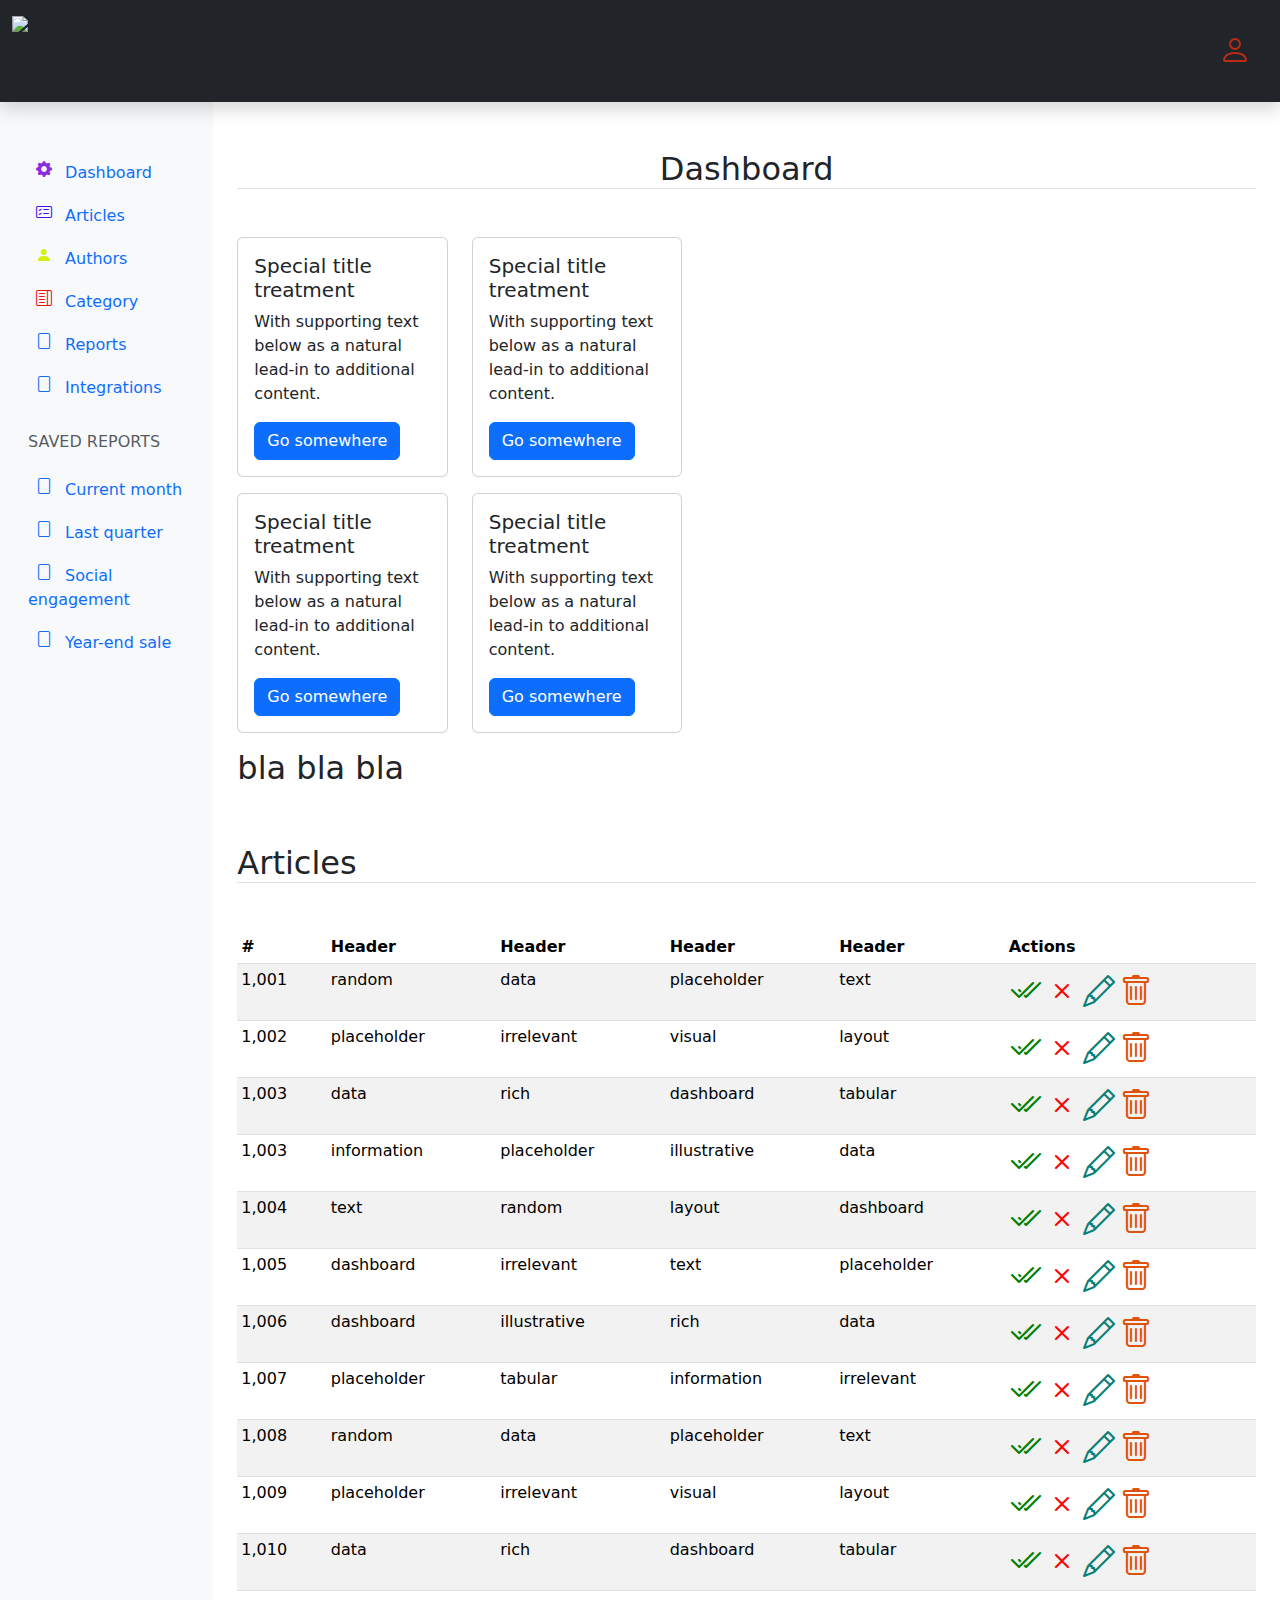
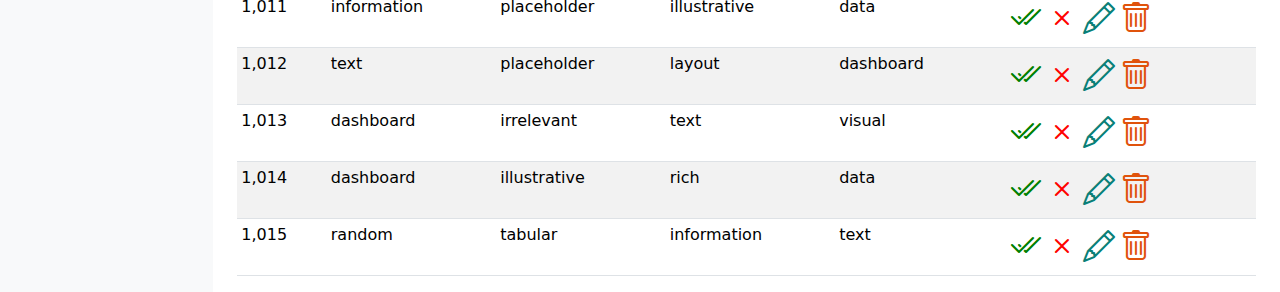
==== dash.html @ 6de858ee "Logo height defined" ====
<!doctype html>
<html lang="pt-BR">

<head>
    <meta charset="utf-8">
    <meta name="viewport" content="width=device-width, initial-scale=1">
    <title>Bootstrap demo</title>
    <link rel="stylesheet" href="https://cdn.jsdelivr.net/npm/bootstrap@5.3.0-alpha3/dist/css/bootstrap.min.css">
    <link rel="stylesheet" href="https://cdn.jsdelivr.net/npm/bootstrap-icons@1.10.4/font/bootstrap-icons.css">
    <link rel="stylesheet" href="assets/css/custom.css">
</head>

<body>
    <header class="sticky-top bg-dark flex-md-nowrap p-0 shadow py-3">
        <div class="container-fluid d-grid gap-3 align-items-center" style="grid-template-columns: 1fr 2fr;">

            <img src="assets/img/logo.png" alt="Logo" height="70px">

            <div class="d-flex justify-content-end">
                <div class="flex-shrink-0 dropdown">
                    <a href="#" class="d-block link-dark text-decoration-none dropdown-toggle" data-bs-toggle="dropdown"
                        aria-expanded="false">
                        <i class="bi bi-person" style="font-size: 2em; color:rgb(189, 43, 21)"></i>
                    </a>
                    <ul class="dropdown-menu text-small shadow">
                        <li><a class="dropdown-item" href="#">New project...</a></li>
                        <li><a class="dropdown-item" href="#">Settings</a></li>
                        <li><a class="dropdown-item" href="#">Profile</a></li>
                        <li>
                            <hr class="dropdown-divider">
                        </li>
                        <li><a class="dropdown-item" href="#">Sign out</a></li>
                    </ul>
                </div>
            </div>
        </div>
    </header>

    <div class="container-fluid">
        <div class="row">
            <nav id="sidebarMenu" class="col-md-3 col-lg-2 d-md-block bg-body-tertiary sidebar collapse">
                <div class="position-sticky pt-5 sidebar-sticky">
                    <ul class="nav flex-column">
                        <li class="nav-item">
                            <a class="nav-link active" aria-current="page" href="dash.html">
                                <i class="bi bi-gear-fill align-text-bottom mx-2" style="color: blueviolet"></i>
                                Dashboard
                            </a>
                        </li>
                        <li class="nav-item">
                            <a class="nav-link" href="article.html">
                                <i class="bi bi-card-checklist align-text-bottom mx-2"
                                    style="color: rgb(67, 15, 239)"></i>
                                Articles
                            </a>
                        </li>
                        <li class="nav-item">
                            <a class="nav-link" href="author.html">
                                <i class="bi bi-person-fill align-text-bottom mx-2"
                                    style="color: rgb(213, 239, 15)"></i>
                                Authors
                            </a>
                        </li>
                        <li class="nav-item">
                            <a class="nav-link" href="category.html">
                                <i class="bi bi-layout-text-sidebar align-text-bottom mx-2"
                                    style="color: rgb(239, 15, 15)"></i>
                                Category
                            </a>
                        </li>
                        <li class="nav-item">
                            <a class="nav-link" href="#">
                                <i class="bi bi-file align-text-bottom mx-2"></i>
                                Reports
                            </a>
                        </li>
                        <li class="nav-item">
                            <a class="nav-link" href="#">
                                <i class="bi bi-file align-text-bottom mx-2"></i>
                                Integrations
                            </a>
                        </li>
                    </ul>

                    <h6
                        class="sidebar-heading d-flex justify-content-between align-items-center px-3 mt-4 mb-3 text-body-secondary text-uppercase">
                        <span>Saved reports</span>
                    </h6>
                    <ul class="nav flex-column mb-2">
                        <li class="nav-item">
                            <a class="nav-link" href="#">
                                <i class="bi bi-file align-text-bottom mx-2"></i>
                                Current month
                            </a>
                        </li>
                        <li class="nav-item">
                            <a class="nav-link" href="#">
                                <i class="bi bi-file align-text-bottom mx-2"></i>
                                Last quarter
                            </a>
                        </li>
                        <li class="nav-item">
                            <a class="nav-link" href="#">
                                <i class="bi bi-file align-text-bottom mx-2"></i>
                                Social engagement
                            </a>
                        </li>
                        <li class="nav-item">
                            <a class="nav-link" href="#">
                                <i class="bi bi-file align-text-bottom mx-2"></i>
                                Year-end sale
                            </a>
                        </li>
                    </ul>
                </div>
            </nav>

            <main class="col-md-9 ms-sm-auto col-lg-10 px-md-4">
                <h1 class="h2 border-bottom my-5 text-center">Dashboard</h1>
                <div class="d-flex gap-3 flex-wrap align-items-center">
                    <div class="col-8">
                        <div class="d-flex gap-3 flex-wrap justify-content-start">
                            <div class="row">
                                <div class="col-4 mb-3 mb-sm-0">
                                    <div class="card">
                                        <div class="card-body">
                                            <h5 class="card-title">Special title treatment</h5>
                                            <p class="card-text">With supporting text below as a natural lead-in to
                                                additional
                                                content.</p>
                                            <a href="#" class="btn btn-primary">Go somewhere</a>
                                        </div>
                                    </div>
                                </div>
                                <div class="col-4">
                                    <div class="card">
                                        <div class="card-body">
                                            <h5 class="card-title">Special title treatment</h5>
                                            <p class="card-text">With supporting text below as a natural lead-in to
                                                additional
                                                content.</p>
                                            <a href="#" class="btn btn-primary">Go somewhere</a>
                                        </div>
                                    </div>
                                </div>
                            </div>
                            <div class="row">
                                <div class="col-4 mb-3 mb-sm-0">
                                    <div class="card">
                                        <div class="card-body">
                                            <h5 class="card-title">Special title treatment</h5>
                                            <p class="card-text">With supporting text below as a natural lead-in to
                                                additional
                                                content.</p>
                                            <a href="#" class="btn btn-primary">Go somewhere</a>
                                        </div>
                                    </div>
                                </div>
                                <div class="col-4">
                                    <div class="card">
                                        <div class="card-body">
                                            <h5 class="card-title">Special title treatment</h5>
                                            <p class="card-text">With supporting text below as a natural lead-in to
                                                additional
                                                content.</p>
                                            <a href="#" class="btn btn-primary">Go somewhere</a>
                                        </div>
                                    </div>
                                </div>
                            </div>

                        </div>
                    </div>
                    <div class="col-4">
                        <h2>bla bla bla</h2>
                    </div>
                </div>

                <h2 class="border-bottom my-5">Articles</h2>
                <div class="table-responsive">
                    <table class="table table-striped table-sm">
                        <thead>
                            <tr>
                                <th scope="col">#</th>
                                <th scope="col">Header</th>
                                <th scope="col">Header</th>
                                <th scope="col">Header</th>
                                <th scope="col">Header</th>
                                <th scope="col">Actions</th>
                            </tr>
                        </thead>
                        <tbody>
                            <tr>
                                <td>1,001</td>
                                <td>random</td>
                                <td>data</td>
                                <td>placeholder</td>
                                <td>text</td>
                                <td>
                                    <a href="#"><i class="bi bi-check2-all"
                                            style="color: green; font-size: 2em;"></i></a>
                                    <a href="#"><i class="bi bi-x" style="color: red;font-size: 2em;"></i></a>
                                    <a href="#"><i class="bi bi-pencil"
                                            style="color: rgb(9, 127, 119);font-size: 2em;"></i></a>
                                    <a href="#"><i class="bi bi-trash"
                                            style="color: rgb(224, 83, 12);font-size: 2em;"></i></a>
                                </td>
                            </tr>
                            <tr>
                                <td>1,002</td>
                                <td>placeholder</td>
                                <td>irrelevant</td>
                                <td>visual</td>
                                <td>layout</td>
                                <td>
                                    <a href="#"><i class="bi bi-check2-all"
                                            style="color: green; font-size: 2em;"></i></a>
                                    <a href="#"><i class="bi bi-x" style="color: red;font-size: 2em;"></i></a>
                                    <a href="#"><i class="bi bi-pencil"
                                            style="color: rgb(9, 127, 119);font-size: 2em;"></i></a>
                                    <a href="#"><i class="bi bi-trash"
                                            style="color: rgb(224, 83, 12);font-size: 2em;"></i></a>
                                </td>
                            </tr>
                            <tr>
                                <td>1,003</td>
                                <td>data</td>
                                <td>rich</td>
                                <td>dashboard</td>
                                <td>tabular</td>
                                <td>
                                    <a href="#"><i class="bi bi-check2-all"
                                            style="color: green; font-size: 2em;"></i></a>
                                    <a href="#"><i class="bi bi-x" style="color: red;font-size: 2em;"></i></a>
                                    <a href="#"><i class="bi bi-pencil"
                                            style="color: rgb(9, 127, 119);font-size: 2em;"></i></a>
                                    <a href="#"><i class="bi bi-trash"
                                            style="color: rgb(224, 83, 12);font-size: 2em;"></i></a>
                                </td>
                            </tr>
                            <tr>
                                <td>1,003</td>
                                <td>information</td>
                                <td>placeholder</td>
                                <td>illustrative</td>
                                <td>data</td>
                                <td>
                                    <a href="#"><i class="bi bi-check2-all"
                                            style="color: green; font-size: 2em;"></i></a>
                                    <a href="#"><i class="bi bi-x" style="color: red;font-size: 2em;"></i></a>
                                    <a href="#"><i class="bi bi-pencil"
                                            style="color: rgb(9, 127, 119);font-size: 2em;"></i></a>
                                    <a href="#"><i class="bi bi-trash"
                                            style="color: rgb(224, 83, 12);font-size: 2em;"></i></a>
                                </td>
                            </tr>
                            <tr>
                                <td>1,004</td>
                                <td>text</td>
                                <td>random</td>
                                <td>layout</td>
                                <td>dashboard</td>
                                <td>
                                    <a href="#"><i class="bi bi-check2-all"
                                            style="color: green; font-size: 2em;"></i></a>
                                    <a href="#"><i class="bi bi-x" style="color: red;font-size: 2em;"></i></a>
                                    <a href="#"><i class="bi bi-pencil"
                                            style="color: rgb(9, 127, 119);font-size: 2em;"></i></a>
                                    <a href="#"><i class="bi bi-trash"
                                            style="color: rgb(224, 83, 12);font-size: 2em;"></i></a>
                                </td>

                            </tr>
                            <tr>
                                <td>1,005</td>
                                <td>dashboard</td>
                                <td>irrelevant</td>
                                <td>text</td>
                                <td>placeholder</td>
                                <td>
                                    <a href="#"><i class="bi bi-check2-all"
                                            style="color: green; font-size: 2em;"></i></a>
                                    <a href="#"><i class="bi bi-x" style="color: red;font-size: 2em;"></i></a>
                                    <a href="#"><i class="bi bi-pencil"
                                            style="color: rgb(9, 127, 119);font-size: 2em;"></i></a>
                                    <a href="#"><i class="bi bi-trash"
                                            style="color: rgb(224, 83, 12);font-size: 2em;"></i></a>
                                </td>
                            </tr>
                            <tr>
                                <td>1,006</td>
                                <td>dashboard</td>
                                <td>illustrative</td>
                                <td>rich</td>
                                <td>data</td>
                                <td>
                                    <a href="#"><i class="bi bi-check2-all"
                                            style="color: green; font-size: 2em;"></i></a>
                                    <a href="#"><i class="bi bi-x" style="color: red;font-size: 2em;"></i></a>
                                    <a href="#"><i class="bi bi-pencil"
                                            style="color: rgb(9, 127, 119);font-size: 2em;"></i></a>
                                    <a href="#"><i class="bi bi-trash"
                                            style="color: rgb(224, 83, 12);font-size: 2em;"></i></a>
                                </td>
                            </tr>
                            <tr>
                                <td>1,007</td>
                                <td>placeholder</td>
                                <td>tabular</td>
                                <td>information</td>
                                <td>irrelevant</td>
                                <td>
                                    <a href="#"><i class="bi bi-check2-all"
                                            style="color: green; font-size: 2em;"></i></a>
                                    <a href="#"><i class="bi bi-x" style="color: red;font-size: 2em;"></i></a>
                                    <a href="#"><i class="bi bi-pencil"
                                            style="color: rgb(9, 127, 119);font-size: 2em;"></i></a>
                                    <a href="#"><i class="bi bi-trash"
                                            style="color: rgb(224, 83, 12);font-size: 2em;"></i></a>
                                </td>
                            </tr>
                            <tr>
                                <td>1,008</td>
                                <td>random</td>
                                <td>data</td>
                                <td>placeholder</td>
                                <td>text</td>
                                <td>
                                    <a href="#"><i class="bi bi-check2-all"
                                            style="color: green; font-size: 2em;"></i></a>
                                    <a href="#"><i class="bi bi-x" style="color: red;font-size: 2em;"></i></a>
                                    <a href="#"><i class="bi bi-pencil"
                                            style="color: rgb(9, 127, 119);font-size: 2em;"></i></a>
                                    <a href="#"><i class="bi bi-trash"
                                            style="color: rgb(224, 83, 12);font-size: 2em;"></i></a>
                                </td>
                            </tr>
                            <tr>
                                <td>1,009</td>
                                <td>placeholder</td>
                                <td>irrelevant</td>
                                <td>visual</td>
                                <td>layout</td>
                                <td>
                                    <a href="#"><i class="bi bi-check2-all"
                                            style="color: green; font-size: 2em;"></i></a>
                                    <a href="#"><i class="bi bi-x" style="color: red;font-size: 2em;"></i></a>
                                    <a href="#"><i class="bi bi-pencil"
                                            style="color: rgb(9, 127, 119);font-size: 2em;"></i></a>
                                    <a href="#"><i class="bi bi-trash"
                                            style="color: rgb(224, 83, 12);font-size: 2em;"></i></a>
                                </td>
                            </tr>
                            <tr>
                                <td>1,010</td>
                                <td>data</td>
                                <td>rich</td>
                                <td>dashboard</td>
                                <td>tabular</td>
                                <td>
                                    <a href="#"><i class="bi bi-check2-all"
                                            style="color: green; font-size: 2em;"></i></a>
                                    <a href="#"><i class="bi bi-x" style="color: red;font-size: 2em;"></i></a>
                                    <a href="#"><i class="bi bi-pencil"
                                            style="color: rgb(9, 127, 119);font-size: 2em;"></i></a>
                                    <a href="#"><i class="bi bi-trash"
                                            style="color: rgb(224, 83, 12);font-size: 2em;"></i></a>
                                </td>
                            </tr>
                            <tr>
                                <td>1,011</td>
                                <td>information</td>
                                <td>placeholder</td>
                                <td>illustrative</td>
                                <td>data</td>
                                <td>
                                    <a href="#"><i class="bi bi-check2-all"
                                            style="color: green; font-size: 2em;"></i></a>
                                    <a href="#"><i class="bi bi-x" style="color: red;font-size: 2em;"></i></a>
                                    <a href="#"><i class="bi bi-pencil"
                                            style="color: rgb(9, 127, 119);font-size: 2em;"></i></a>
                                    <a href="#"><i class="bi bi-trash"
                                            style="color: rgb(224, 83, 12);font-size: 2em;"></i></a>
                                </td>
                            </tr>
                            <tr>
                                <td>1,012</td>
                                <td>text</td>
                                <td>placeholder</td>
                                <td>layout</td>
                                <td>dashboard</td>
                                <td>
                                    <a href="#"><i class="bi bi-check2-all"
                                            style="color: green; font-size: 2em;"></i></a>
                                    <a href="#"><i class="bi bi-x" style="color: red;font-size: 2em;"></i></a>
                                    <a href="#"><i class="bi bi-pencil"
                                            style="color: rgb(9, 127, 119);font-size: 2em;"></i></a>
                                    <a href="#"><i class="bi bi-trash"
                                            style="color: rgb(224, 83, 12);font-size: 2em;"></i></a>
                                </td>
                            </tr>
                            <tr>
                                <td>1,013</td>
                                <td>dashboard</td>
                                <td>irrelevant</td>
                                <td>text</td>
                                <td>visual</td>
                                <td>
                                    <a href="#"><i class="bi bi-check2-all"
                                            style="color: green; font-size: 2em;"></i></a>
                                    <a href="#"><i class="bi bi-x" style="color: red;font-size: 2em;"></i></a>
                                    <a href="#"><i class="bi bi-pencil"
                                            style="color: rgb(9, 127, 119);font-size: 2em;"></i></a>
                                    <a href="#"><i class="bi bi-trash"
                                            style="color: rgb(224, 83, 12);font-size: 2em;"></i></a>
                                </td>
                            </tr>
                            <tr>
                                <td>1,014</td>
                                <td>dashboard</td>
                                <td>illustrative</td>
                                <td>rich</td>
                                <td>data</td>
                                <td>
                                    <a href="#"><i class="bi bi-check2-all"
                                            style="color: green; font-size: 2em;"></i></a>
                                    <a href="#"><i class="bi bi-x" style="color: red;font-size: 2em;"></i></a>
                                    <a href="#"><i class="bi bi-pencil"
                                            style="color: rgb(9, 127, 119);font-size: 2em;"></i></a>
                                    <a href="#"><i class="bi bi-trash"
                                            style="color: rgb(224, 83, 12);font-size: 2em;"></i></a>
                                </td>
                            </tr>
                            <tr>
                                <td>1,015</td>
                                <td>random</td>
                                <td>tabular</td>
                                <td>information</td>
                                <td>text</td>
                                <td>
                                    <a href="#"><i class="bi bi-check2-all"
                                            style="color: green; font-size: 2em;"></i></a>
                                    <a href="#"><i class="bi bi-x" style="color: red;font-size: 2em;"></i></a>
                                    <a href="#"><i class="bi bi-pencil"
                                            style="color: rgb(9, 127, 119);font-size: 2em;"></i></a>
                                    <a href="#"><i class="bi bi-trash"
                                            style="color: rgb(224, 83, 12);font-size: 2em;"></i></a>
                                </td>
                            </tr>
                        </tbody>
                    </table>
                </div>
            </main>
        </div>
    </div>

    <script src="https://cdn.jsdelivr.net/npm/bootstrap@5.3.0-alpha3/dist/js/bootstrap.bundle.min.js"></script>
</body>

</html>
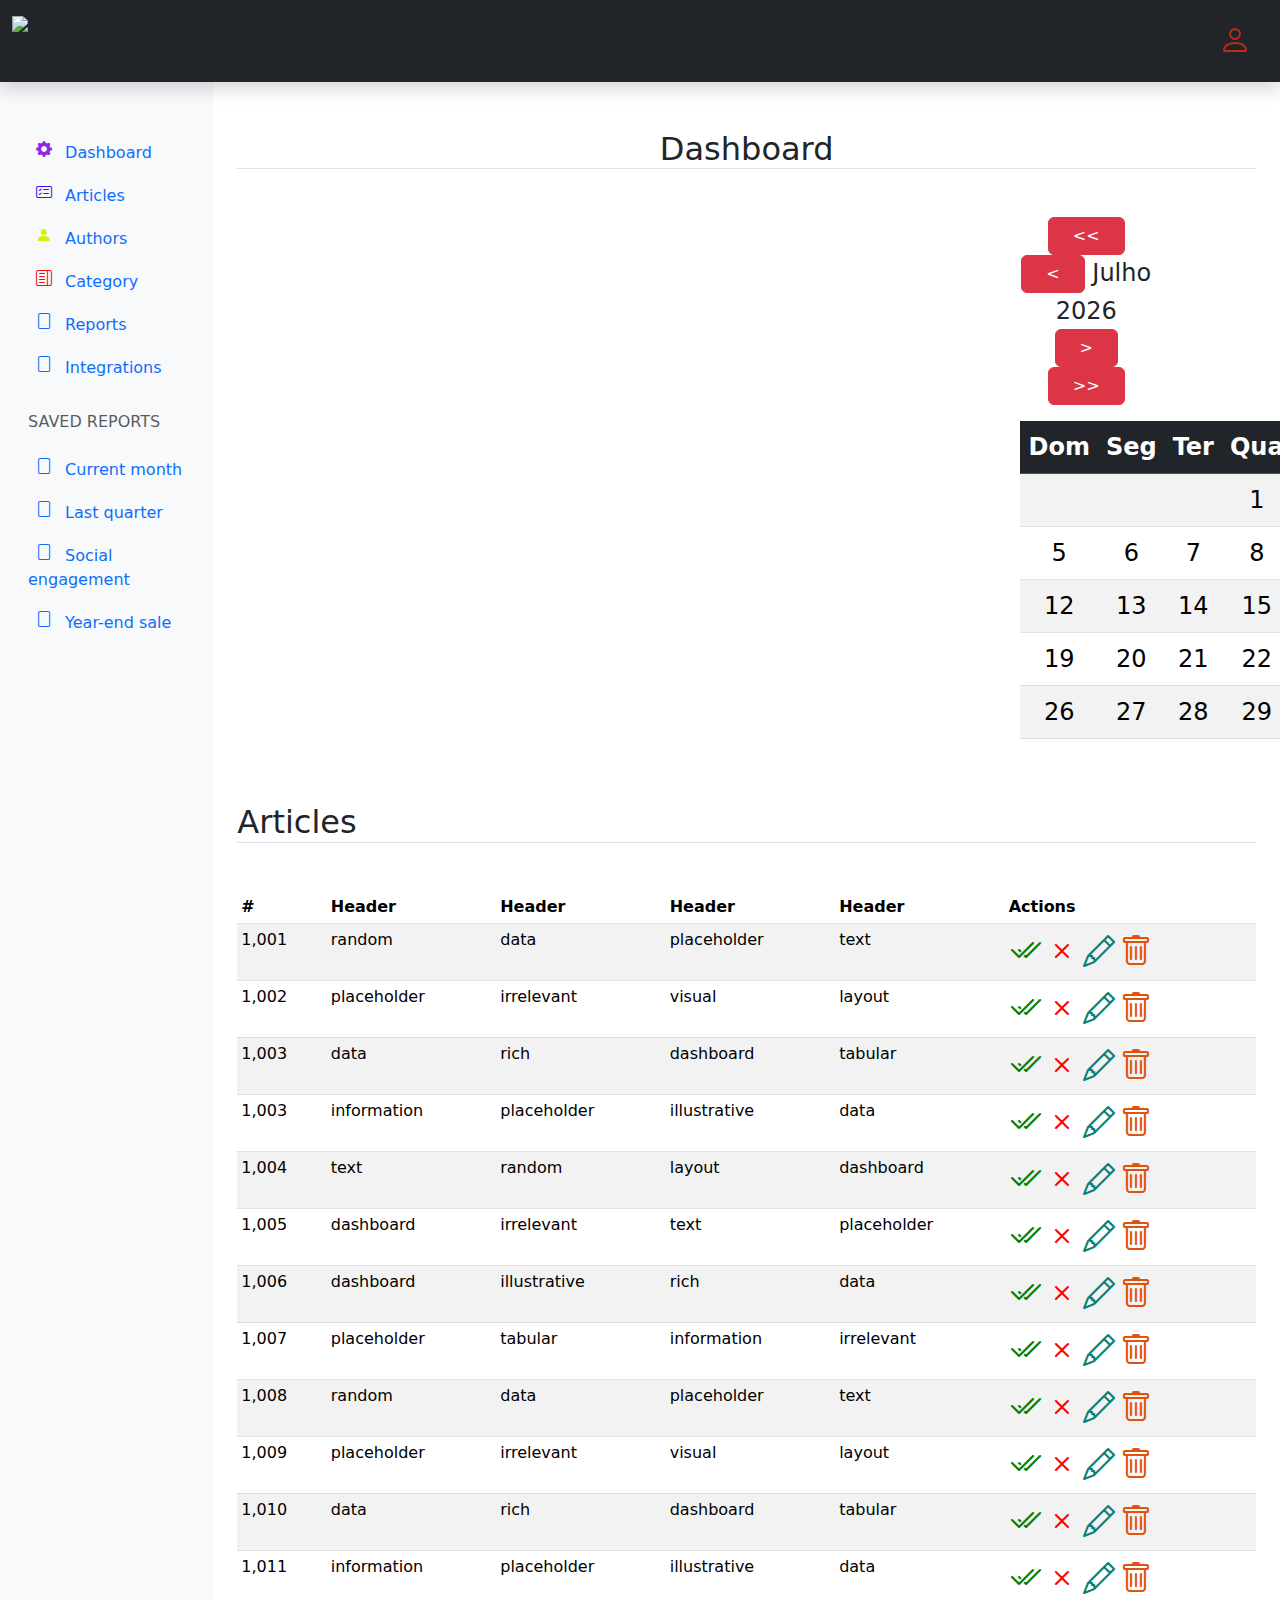
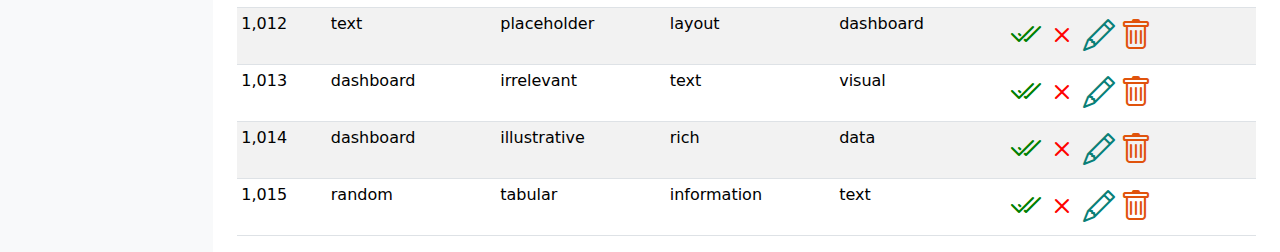
==== commit 3d2ae896: "Calendar javascript" ====
--- a/dash.html
+++ b/dash.html
@@ -14,7 +14,7 @@
     <header class="sticky-top bg-dark flex-md-nowrap p-0 shadow py-3">
         <div class="container-fluid d-grid gap-3 align-items-center" style="grid-template-columns: 1fr 2fr;">
 
-            <img src="assets/img/logo.png" alt="Logo" height="70px">
+            <img src="assets/img/logo.png" alt="Logo" height="50px">
 
             <div class="d-flex justify-content-end">
                 <div class="flex-shrink-0 dropdown">
@@ -117,7 +117,7 @@
 
             <main class="col-md-9 ms-sm-auto col-lg-10 px-md-4">
                 <h1 class="h2 border-bottom my-5 text-center">Dashboard</h1>
-                <div class="d-flex gap-3 flex-wrap align-items-center">
+                <!-- <div class="d-flex gap-3 flex-wrap align-items-center">
                     <div class="col-8">
                         <div class="d-flex gap-3 flex-wrap justify-content-start">
                             <div class="row">
@@ -174,8 +174,18 @@
                     <div class="col-4">
                         <h2>bla bla bla</h2>
                     </div>
-                </div>
-
+                </div> -->
+                <section class="container">
+                    <div class="row">
+                        <div class="col-8">
+
+                        </div>
+                        <div class="col-4">
+                            <div id="calendar-container"></div>
+                            <script src="assets/js/calendar.js"></script>
+                        </div>
+                    </div>
+                </section>
                 <h2 class="border-bottom my-5">Articles</h2>
                 <div class="table-responsive">
                     <table class="table table-striped table-sm">
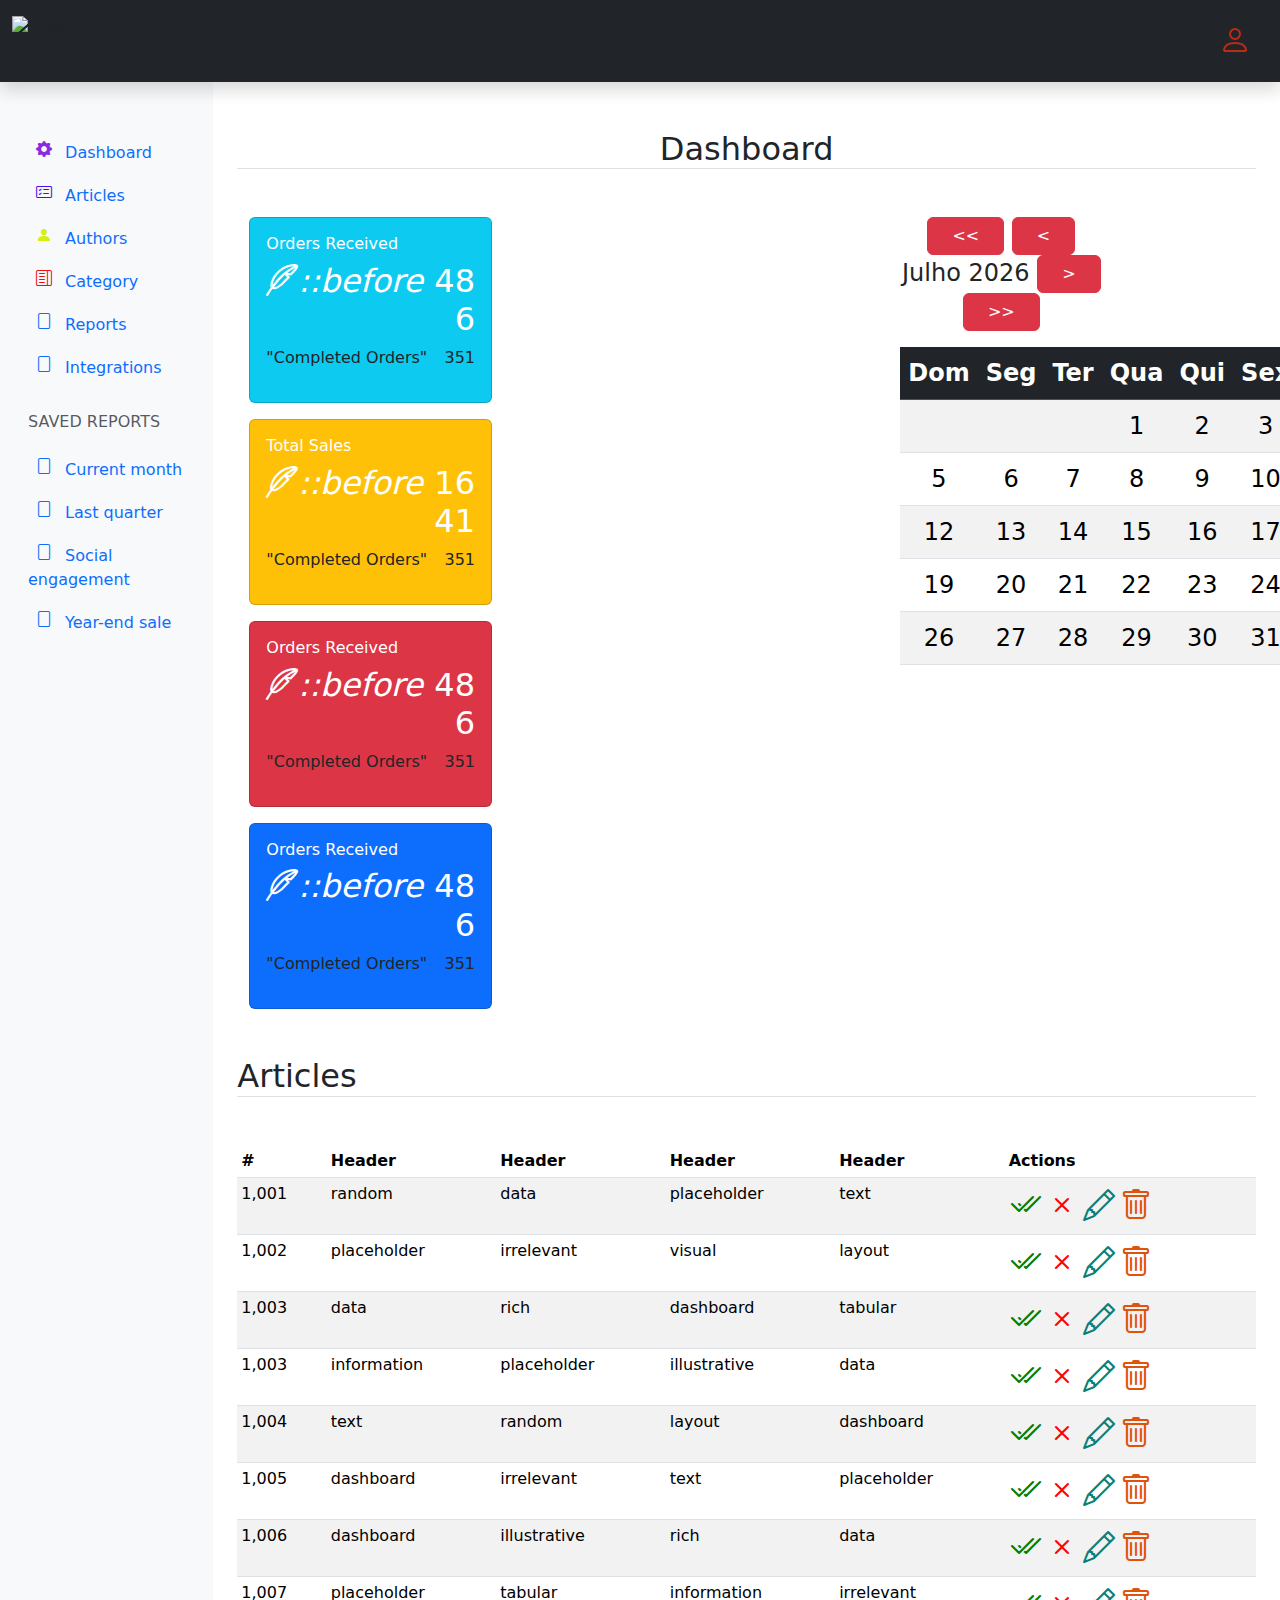
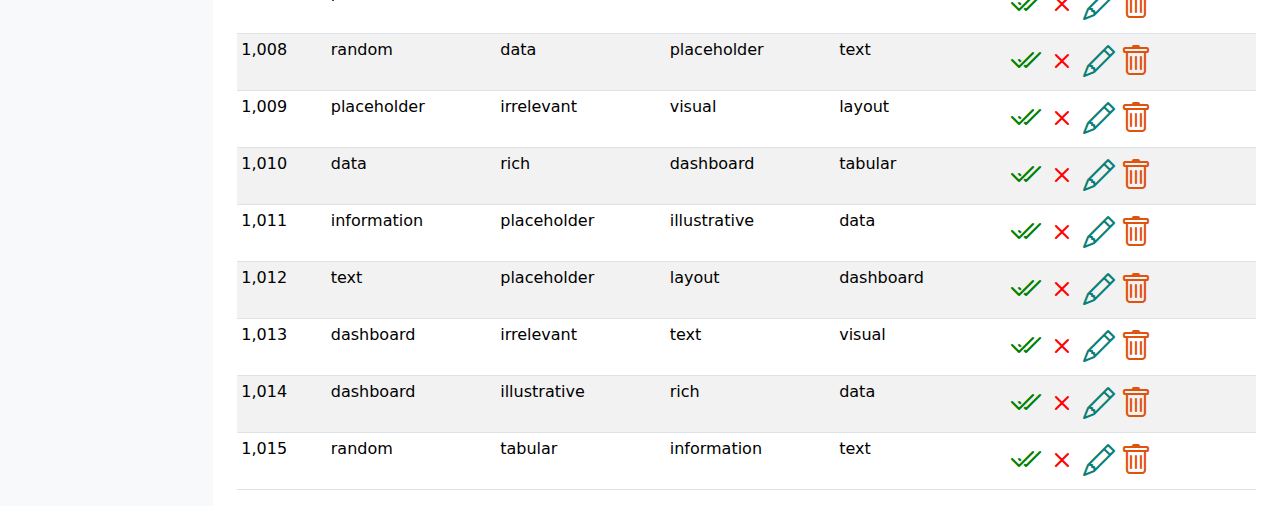
==== commit 1267d798: "Alter class cards" ====
--- a/dash.html
+++ b/dash.html
@@ -176,12 +176,71 @@
                     </div>
                 </div> -->
                 <section class="container">
-                    <div class="row">
-                        <div class="col-8">
-
+                    <div class="row ">
+                        <div class="col-6 d-flex gap-3 flex-wrap align-items-center">
+                            <div class="col-6">
+                                <div class="card bg-info">
+                                    <div class="card-body">
+                                        <h6 class="text-white">Orders Received</h6>
+                                        <h2 class="text-end text-white">
+                                            <i class="bi bi-feather float-start">::before</i>
+                                            <span>486</span>
+                                        </h2>
+                                        <p class="m-b-0">
+                                            "Completed Orders"
+                                            <span class="float-end">351</span>
+                                        </p>
+                                    </div>
+                                </div>
+                            </div>
+                            <div class="col-6">
+                                <div class="card bg-warning">
+                                    <div class="card-body">
+                                        <h6 class="text-white">Total Sales</h6>
+                                        <h2 class="text-end text-white">
+                                            <i class="bi bi-feather float-start">::before</i>
+                                            <span>1641</span>
+                                        </h2>
+                                        <p class="m-b-0">
+                                            "Completed Orders"
+                                            <span class="float-end">351</span>
+                                        </p>
+                                    </div>
+                                </div>
+                            </div>
+                            <div class="col-6">
+                                <div class="card bg-danger">
+                                    <div class="card-body">
+                                        <h6 class="text-white">Orders Received</h6>
+                                        <h2 class="text-end text-white">
+                                            <i class="bi bi-feather float-start">::before</i>
+                                            <span>486</span>
+                                        </h2>
+                                        <p class="m-b-0">
+                                            "Completed Orders"
+                                            <span class="float-end">351</span>
+                                        </p>
+                                    </div>
+                                </div>
+                            </div>
+                            <div class="col-6">
+                                <div class="card bg-primary">
+                                    <div class="card-body">
+                                        <h6 class="text-white">Orders Received</h6>
+                                        <h2 class="text-end text-white">
+                                            <i class="bi bi-feather float-start">::before</i>
+                                            <span>486</span>
+                                        </h2>
+                                        <p class="m-b-0">
+                                            "Completed Orders"
+                                            <span class="float-end">351</span>
+                                        </p>
+                                    </div>
+                                </div>
+                            </div>
                         </div>
-                        <div class="col-4">
-                            <div id="calendar-container"></div>
+                        <div class="col-6">
+                            <div class="d-flex gap-3 flex-wrap justify-content-center" id="calendar-container"></div>
                             <script src="assets/js/calendar.js"></script>
                         </div>
                     </div>
